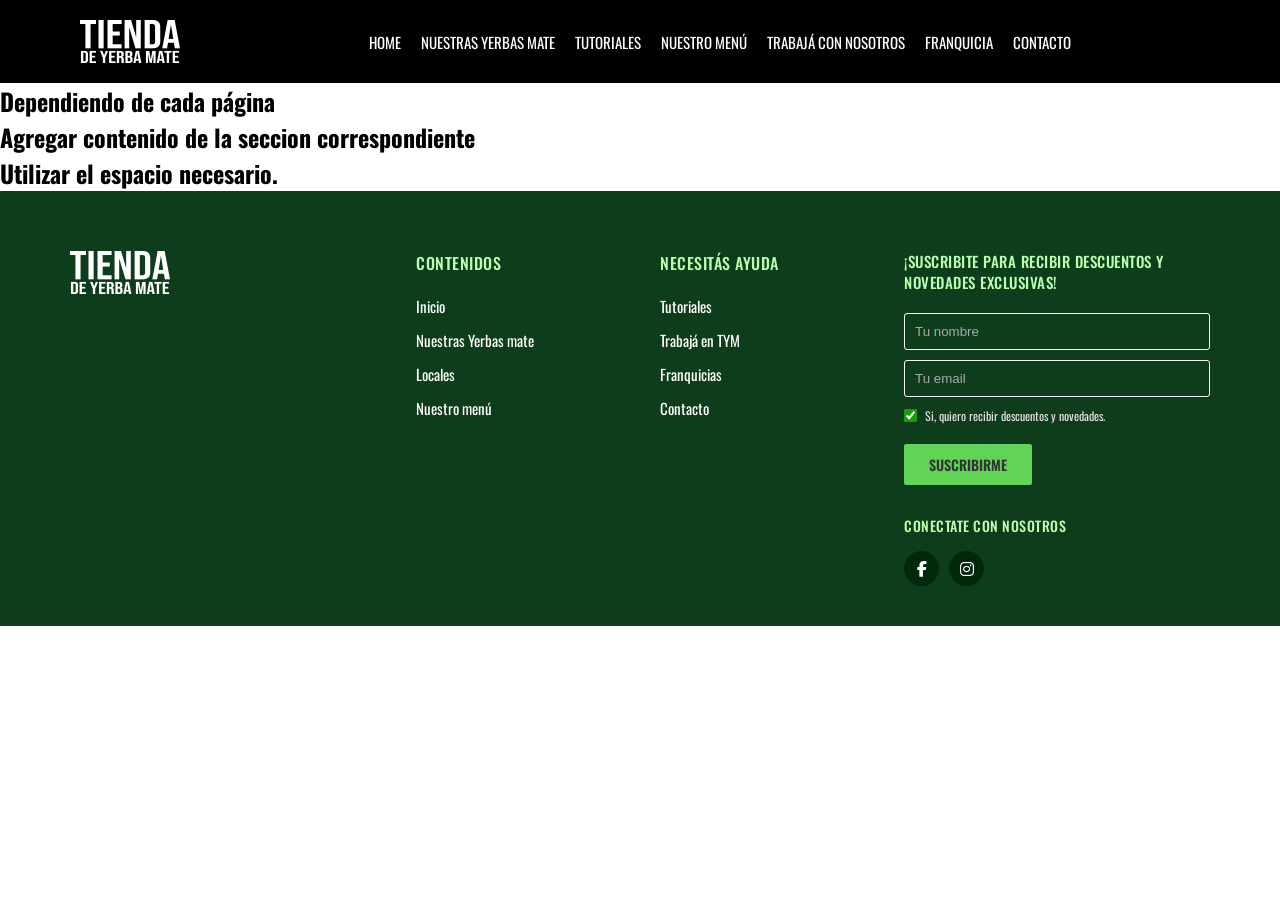
==== html/contacto.html @ ec74854f "Correccion de las rutas de las iamgenes y css en los archivos dentro de la carpeta html" ====
<!DOCTYPE html>
<html lang="en">
<head>
    <meta charset="UTF-8">
    <meta name="viewport" content="width=device-width, initial-scale=1.0">
    <link rel="stylesheet" href="../css/styles.css">
    <link rel="stylesheet" href="https://cdnjs.cloudflare.com/ajax/libs/font-awesome/6.4.2/css/all.min.css" crossorigin="anonymous" referrerpolicy="no-referrer">
    <link rel="preconnect" href="https://fonts.googleapis.com">
    <link rel="preconnect" href="https://fonts.gstatic.com" crossorigin>
    <link href="https://fonts.googleapis.com/css2?family=Oswald:wght@200..700&display=swap" rel="stylesheet">
    <title>Tienda de Yerba Mate</title>
</head>
<body>
    <header>
        <nav>
            <div class="nav-tienda">
                <img src="../img/LogoTiendaYerbaMate.png" alt="Logo Tienda Yerba Mate">
                <ul>
                    <li><a href="#index.html">HOME</a></li>
                    <li><a href="tienda.html">NUESTRAS YERBAS MATE</a></li>
                    <li><a href="tutoriales.html">TUTORIALES</a></li>
                    <li><a href="menutienda.html">NUESTRO MENÚ</a></li>
                    <li><a href="trabajatym">TRABAJÁ CON NOSOTROS</a></li>
                    <li><a href="franquicia.html">FRANQUICIA</a></li>
                    <li><a href="contacto.html">CONTACTO</a></li>
                </ul>
            </div>
        </nav>
    </header>
    <main>
        <section>
            <div>
                <h2>Dependiendo de cada página</h2>
            </div>
        </section>
        <section>
            <div>
                <h2>Agregar contenido de la seccion correspondiente</h2>
            </div>
        </section>
        <section>
            <div>
                <h2>Utilizar el espacio necesario.</h2>
            </div>
        </section>
    </main>
    <footer class="site-footer">
        <div class="footer-container">
            <!-- Columna 1: Logo -->
            <div class="footer-column logo-column">
                <img src="../img/LogoTiendaYerbaMate.png" alt="">
            </div>
            <!-- Columna 2: Contenidos -->
            <div class="footer-column">
                <h3>CONTENIDOS</h3>
                <ul>
                    <li><a href="#">Inicio</a></li>
                    <li><a href="#">Nuestras Yerbas mate</a></li>
                    <li><a href="#">Locales</a></li>
                    <li><a href="#">Nuestro menú</a></li>
                </ul>
            </div>
            <!-- Columna 3: Necesitas Ayuda -->
            <div class="footer-column">
                <h3>NECESITÁS AYUDA</h3>
                <ul>
                    <li><a href="#">Tutoriales</a></li>
                    <li><a href="#">Trabajá en TYM</a></li>
                    <li><a href="#">Franquicias</a></li>
                    <li><a href="#">Contacto</a></li>
                </ul>
            </div>
            <!-- Columna 4: Newsletter -->
            <div class="footer-column newsletter-column">
                <h3 class="newsletter-title">¡SUSCRIBITE PARA RECIBIR DESCUENTOS Y NOVEDADES EXCLUSIVAS!</h3>
                <form action="#" class="newsletter-form">
                    <input type="text" placeholder="Tu nombre" required>
                    <input type="email" placeholder="Tu email" required>
                    <label class="checkbox-container">
                        <input type="checkbox" checked>
                        <span class="checkmark"></span>
                        <span class="checkbox-text">Si, quiero recibir descuentos y novedades.</span>
                    </label>
                    <button type="submit">SUSCRIBIRME</button>
                </form>
                <div class="social-section">
                    <h3>CONECTATE CON NOSOTROS</h3>
                    <div class="social-icons">
                        <a href="#"><i class="fab fa-facebook-f"></i></a>
                        <a href="#"><i class="fab fa-instagram"></i></a>
                    </div>
                </div>
            </div>
        </div>
    </footer>
</body>
</html>
---- css/styles.css ----
:root {
  --primary: #17662e;
  --primary-dark: #0e3d1b;
  --secondary: #159e08;
  --bg: #f8fafc;
  --card: #ffffff;
  --text: #0f172a;
  --text-white: #ffffff;
  --text-green: #baffb0;
  --radius: 12px;
  --shadow: 0 2px 8px rgba(0,0,0,0.06);
  --shadow-lg: 0 8px 24px rgba(0,0,0,0.1);
  --social-icons: #00290c;
  --button: #61d356;
  --nav-color: #000000;
}


* {
    box-sizing: border-box;
    margin: 0;
    padding: 0;
}

body {
    font-family: 'Oswald', sans-serif;
    background-color: #fff; /* Fondo blanco para el body, el footer es oscuro */
}

.nav-tienda {
    display: flex;
    flex-direction: row;
    flex-wrap: wrap;
    background-color: var(--nav-color);
    justify-content: center;
    align-items: center;
    text-decoration: none;
    padding: 20px;
}

.nav-tienda img {
    width: 100px;
    margin-left: 60px;
}

.nav-tienda ul {
    display: flex;
    flex-direction: row;
    justify-content: center;
    list-style: none;
    margin: 0 auto;
}

.nav-tienda ul li {
    display: flex;
    flex-direction: row;
    padding: 10px;
    text-align: center;
    color: var(--text-white);
    font-size: 14px;
}

.nav-tienda ul li a {
    color: var(--text-white);
    text-decoration: none;
    transition: color 0.3s ease;
    font-size: 15px;
}

.nav-tienda ul li a:hover {
    color: var(--secondary);
    text-decoration: none;
}

/* --- Estilos del Footer --- */
.site-footer {
    background-color: var(--primary-dark);
    color: var(--text-white);
    padding: 60px 20px 40px;
    font-size: 14px;
    position: relative;
    overflow: hidden;
}

.footer-container {
    margin: 0 50px;
    display: flex;
    flex-wrap: wrap;
    justify-content: space-between;
    gap: 40px;
}

/* Columnas */
.footer-column {
    flex: 1;
    min-width: 200px;
}

/* Títulos (Headers) */
.footer-column h3 {
    color: var(--text-green);
    font-size: 16px;
    font-weight: 500;
    margin-bottom: 20px;
    text-transform: uppercase;
    letter-spacing: 0.5px;
}

/* Logo */
.logo-column {
    flex: 1.5; /* Toma un poco más de espacio */
}

.logo-column img {
    width: 100px;
}


/* .logo {
    font-family: 'Oswald', sans-serif;
    font-weight: 700;
    font-size: 42px;
    line-height: 0.9;
    color: #ffffff;
    letter-spacing: -1px;
}

.logo span {
    font-weight: 300;
    display: block;
    font-size: 38px;
} */

/* Listas de enlaces */
.footer-column ul {
    list-style: none;
}

.footer-column ul li {
    margin-bottom: 12px;
}

.footer-column ul li a {
    color: var(--text-white);
    text-decoration: none;
    transition: color 0.3s ease;
    font-size: 15px;
}

.footer-column ul li a:hover {
    color: var(--secondary);
    text-decoration: none;
}

/* --- Formulario Newsletter --- */
.newsletter-column {
    flex: 1.5; /* Más ancho para el formulario */
}

.newsletter-title {
    font-size: 15px !important;
    line-height: 1.4;
}

.newsletter-form input[type="text"],
.newsletter-form input[type="email"] {
    width: 100%;
    padding: 10px;
    margin-bottom: 10px;
    background-color: transparent;
    border: 1px solid #fff;
    border-radius: 3px;
    color: #fff;
    font-family: 'Roboto', sans-serif;
}

.newsletter-form input::placeholder {
    color: #aaa;
}

/* Checkbox personalizado */
.checkbox-container {
    display: flex;
    align-items: center;
    margin-bottom: 20px;
    font-size: 12px;
    color: #e0e0e0;
    cursor: pointer;
}

.checkbox-container input {
    margin-right: 8px;
    accent-color: var(--secondary);
}

/* Botón */
.newsletter-form button {
    background-color: var(--button);
    color: #333;
    border: none;
    padding: 10px 25px;
    font-family: 'Oswald', sans-serif;
    font-weight: 600;
    font-size: 14px;
    cursor: pointer;
    text-transform: uppercase;
    border-radius: 2px;
    transition: background-color 0.3s;
}

.newsletter-form button:hover {
    background-color: var(--secondary);
    color: var(--text-white);
}

/* Redes Sociales */
.social-section {
    margin-top: 30px;
}

.social-section h3 {
    font-size: 14px;
    margin-bottom: 15px;
}

.social-icons {
    display: flex;
    color: var(--text-white);
    gap: 10px;
}

.social-icons a {
    display: flex;
    justify-content: center;
    align-items: center;
    width: 35px;
    height: 35px;
    background-color: var(--social-icons);
    color: var(--text-white);
    border-radius: 50%;
    text-decoration: none;
    font-size: 16px;
    transition: background-color 0.3s;
}

.social-icons a:hover {
    background-color: var(--secondary);
}

/* --- Botón Flotante de Chat --- */
/* .chat-widget {
    position: fixed;
    bottom: 20px;
    right: 20px;
    width: 60px;
    height: 60px;
    background-color: #6c5ce7;
    border-radius: 50%;
    display: flex;
    justify-content: center;
    align-items: center;
    color: white;
    font-size: 28px;
    cursor: pointer;
    box-shadow: 0 4px 10px rgba(0,0,0,0.3);
    z-index: 1000;
}

.notification-badge {
    position: absolute;
    top: 0;
    right: 0;
    background-color: #ff4757;
    color: white;
    font-size: 12px;
    width: 18px;
    height: 18px;
    border-radius: 50%;
    display: flex;
    justify-content: center;
    align-items: center;
    font-weight: bold;
} */

/* --- Responsive Design --- */
@media (max-width: 768px) {
    .footer-container {
        flex-direction: column;
        gap: 30px;
    }
    
    .logo-column {
        margin-bottom: 20px;
    }

    .newsletter-column {
        width: 100%;
    }
}
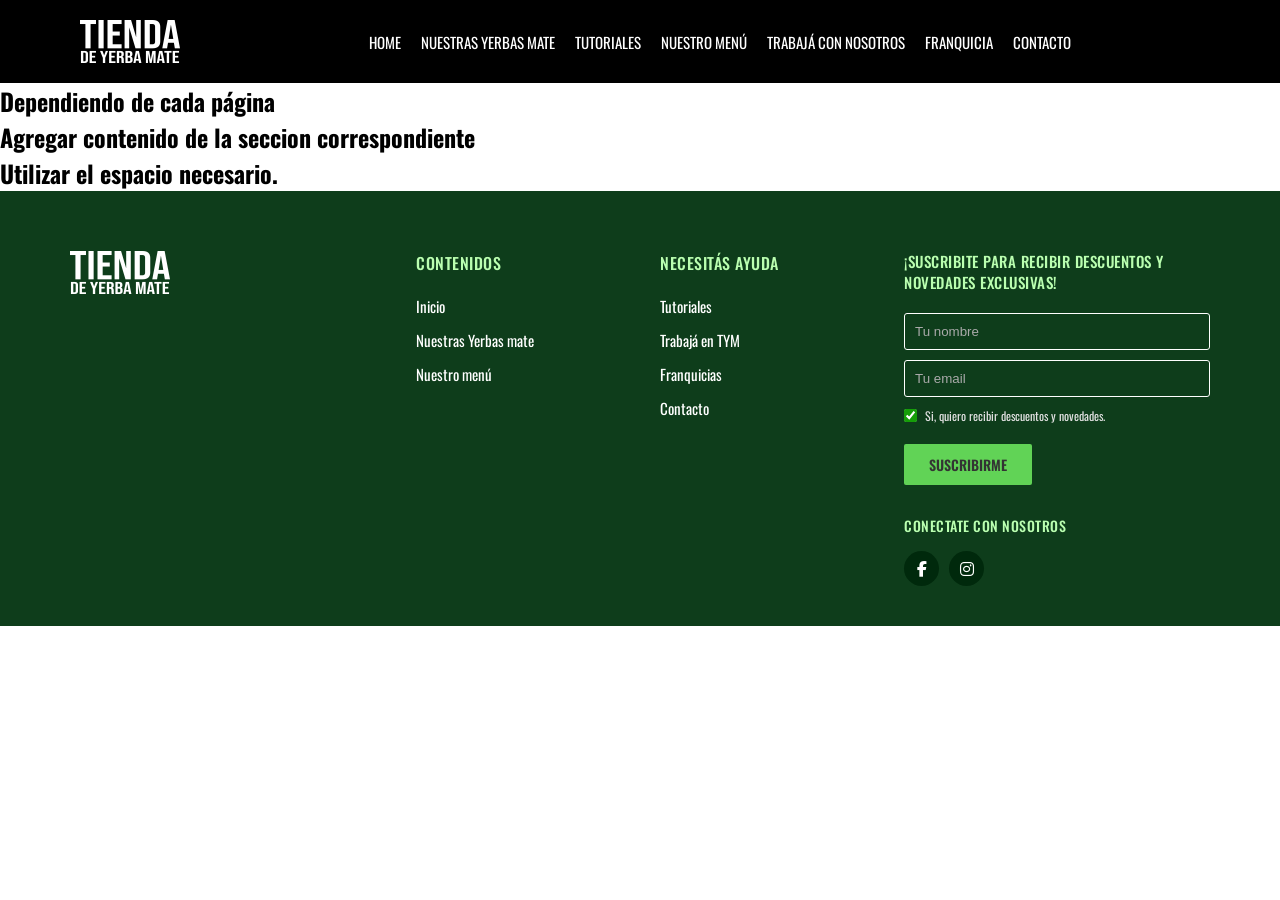
==== commit d3eac042: "Correcion de rutas a links en nav y footer" ====
--- a/html/contacto.html
+++ b/html/contacto.html
@@ -16,7 +16,7 @@
             <div class="nav-tienda">
                 <img src="../img/LogoTiendaYerbaMate.png" alt="Logo Tienda Yerba Mate">
                 <ul>
-                    <li><a href="#index.html">HOME</a></li>
+                    <li><a href="../index.html">HOME</a></li>
                     <li><a href="tienda.html">NUESTRAS YERBAS MATE</a></li>
                     <li><a href="tutoriales.html">TUTORIALES</a></li>
                     <li><a href="menutienda.html">NUESTRO MENÚ</a></li>
@@ -54,20 +54,19 @@
             <div class="footer-column">
                 <h3>CONTENIDOS</h3>
                 <ul>
-                    <li><a href="#">Inicio</a></li>
-                    <li><a href="#">Nuestras Yerbas mate</a></li>
-                    <li><a href="#">Locales</a></li>
-                    <li><a href="#">Nuestro menú</a></li>
+                    <li><a href="../index.html">Inicio</a></li>
+                    <li><a href="nuestrasYerbas.html">Nuestras Yerbas mate</a></li>
+                    <li><a href="menu.html">Nuestro menú</a></li>
                 </ul>
             </div>
             <!-- Columna 3: Necesitas Ayuda -->
             <div class="footer-column">
                 <h3>NECESITÁS AYUDA</h3>
                 <ul>
-                    <li><a href="#">Tutoriales</a></li>
-                    <li><a href="#">Trabajá en TYM</a></li>
-                    <li><a href="#">Franquicias</a></li>
-                    <li><a href="#">Contacto</a></li>
+                    <li><a href="tutoriales.html">Tutoriales</a></li>
+                    <li><a href="trabajoConNosotros.html">Trabajá en TYM</a></li>
+                    <li><a href="franquicia.html">Franquicias</a></li>
+                    <li><a href="contacto.html">Contacto</a></li>
                 </ul>
             </div>
             <!-- Columna 4: Newsletter -->
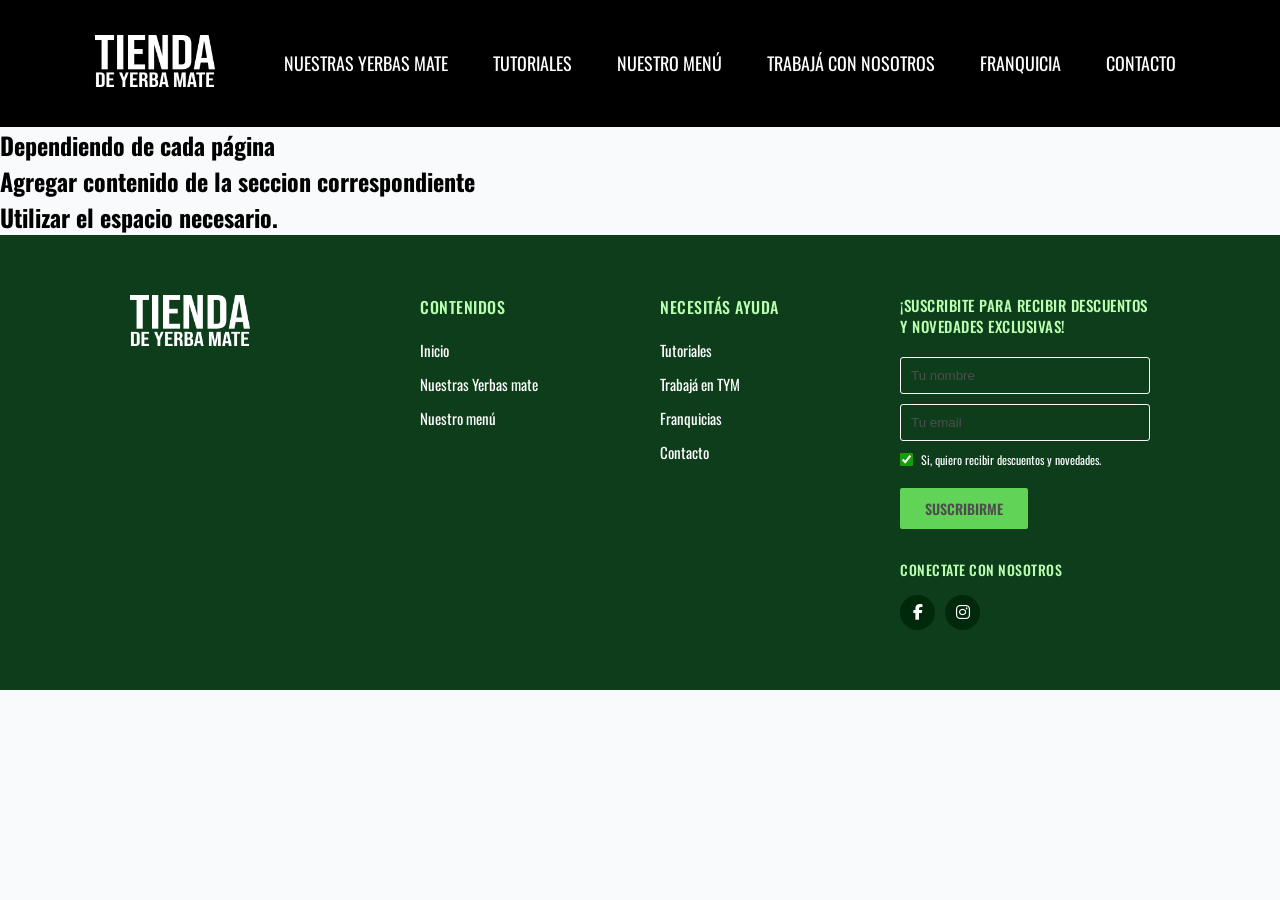
==== commit ba1a4a7b: "Correccion de rutas en el nav" ====
--- a/html/contacto.html
+++ b/html/contacto.html
@@ -14,13 +14,12 @@
     <header>
         <nav>
             <div class="nav-tienda">
-                <img src="../img/LogoTiendaYerbaMate.png" alt="Logo Tienda Yerba Mate">
+                <a href="../index.html"><img src="../img/LogoTiendaYerbaMate.png" alt="Logo Tienda Yerba Mate"></a>
                 <ul>
-                    <li><a href="../index.html">HOME</a></li>
-                    <li><a href="tienda.html">NUESTRAS YERBAS MATE</a></li>
+                    <li><a href="nuestrasYerbas.html">NUESTRAS YERBAS MATE</a></li>
                     <li><a href="tutoriales.html">TUTORIALES</a></li>
-                    <li><a href="menutienda.html">NUESTRO MENÚ</a></li>
-                    <li><a href="trabajatym">TRABAJÁ CON NOSOTROS</a></li>
+                    <li><a href="menu.html">NUESTRO MENÚ</a></li>
+                    <li><a href="trabajaConNosotros">TRABAJÁ CON NOSOTROS</a></li>
                     <li><a href="franquicia.html">FRANQUICIA</a></li>
                     <li><a href="contacto.html">CONTACTO</a></li>
                 </ul>
--- a/css/styles.css
+++ b/css/styles.css
@@ -7,293 +7,626 @@
   --text: #0f172a;
   --text-white: #ffffff;
   --text-green: #baffb0;
+  --text-gray: #4e4e4e;
+  --text-black: #000000;
   --radius: 12px;
-  --shadow: 0 2px 8px rgba(0,0,0,0.06);
-  --shadow-lg: 0 8px 24px rgba(0,0,0,0.1);
+  --shadow: 0 2px 8px rgba(0, 0, 0, 0.06);
+  --shadow-lg: 0 8px 24px rgba(0, 0, 0, 0.1);
   --social-icons: #00290c;
   --button: #61d356;
   --nav-color: #000000;
-}
-
+  --shadow: 0 2px 8px rgba(0, 0, 0, 0.06);
+  --shadow-lg: 0 8px 24px rgba(0, 0, 0, 0.3);
+  --background-color: #e9e9e9;
+  --box-shadow: rgba(0, 0, 0, 0.4);
+  --border-white: #ffffff;
+}
 
 * {
-    box-sizing: border-box;
-    margin: 0;
-    padding: 0;
+  box-sizing: border-box;
+  margin: 0;
+  padding: 0;
 }
 
 body {
-    font-family: 'Oswald', sans-serif;
-    background-color: #fff; /* Fondo blanco para el body, el footer es oscuro */
+  font-family: 'Oswald', sans-serif;
+  background-color: var(--bg);
 }
 
 .nav-tienda {
-    display: flex;
-    flex-direction: row;
-    flex-wrap: wrap;
-    background-color: var(--nav-color);
-    justify-content: center;
-    align-items: center;
-    text-decoration: none;
-    padding: 20px;
+  display: flex;
+  flex-direction: row;
+  flex-wrap: wrap;
+  background-color: var(--nav-color);
+  justify-content: center;
+  align-items: center;
+  text-decoration: none;
+  padding: 35px;
 }
 
 .nav-tienda img {
-    width: 100px;
-    margin-left: 60px;
+  width: 120px;
+  margin-left: 60px;
 }
 
 .nav-tienda ul {
-    display: flex;
-    flex-direction: row;
-    justify-content: center;
-    list-style: none;
-    margin: 0 auto;
+  display: flex;
+  flex-direction: row;
+  justify-content: center;
+  list-style: none;
+  margin: 0 auto;
+  gap: 25px;
 }
 
 .nav-tienda ul li {
-    display: flex;
-    flex-direction: row;
-    padding: 10px;
-    text-align: center;
-    color: var(--text-white);
-    font-size: 14px;
+  padding: 10px;
+  text-align: center;
+  color: var(--text-white);
 }
 
 .nav-tienda ul li a {
-    color: var(--text-white);
-    text-decoration: none;
-    transition: color 0.3s ease;
-    font-size: 15px;
+  color: var(--text-white);
+  text-decoration: none;
+  transition: color 0.3s ease;
+  font-size: 18px;
 }
 
 .nav-tienda ul li a:hover {
-    color: var(--secondary);
-    text-decoration: none;
+  color: var(--secondary);
+  text-decoration: none;
+}
+
+.slider-contenedor {
+  display: flex;
+  background-image: url(../img/Fondo-6.png);
+  background-size: cover;
+  background-repeat: no-repeat;
+  align-items: center;
+  min-height: 500px;
+}
+
+.slider-text {
+  color: var(--text-white);
+  padding: 20px;
+  margin-left: 70px;
+}
+
+.slider-text h2 {
+  font-size: 70px;
+}
+
+.slider-text p {
+  font-weight: 100;
+  font-size: 25px;
+}
+
+.productos {
+  display: flex;
+  flex-direction: column;
+  max-width: 1500px;
+  padding: 20px;
+  margin: 0 auto;
+}
+
+.productos h2 {
+  font-size: 40px;
+  text-align: center;
+  margin: 20px 0 20px;
+}
+
+.yerbas {
+  display: flex;
+  flex-direction: row;
+  flex-wrap: wrap;
+}
+
+.yerbas img {
+  width: 250px;
+  height: auto;
+}
+
+.card-yerbas {
+  display: flex;
+  flex-direction: column;
+  max-width: 300px;
+  justify-content: center;
+  padding: 15px;
+  align-items: center;
+  border-radius: 15px;
+}
+
+.card-yerbas:hover {
+  box-shadow: var(--shadow-lg);
+}
+
+.info-section {
+  display: grid;
+  grid-template-columns: repeat(auto-fit, minmax(300px, 1fr));
+  gap: 50px;
+  width: 100%;
+  max-width: 1400px;
+  margin: 0 auto;
+  padding: 20px;
+}
+
+.secretos,
+.menues {
+  position: relative;
+  height: 350px;
+  display: flex;
+  flex-direction: column;
+  justify-content: center;
+  overflow: hidden;
+  box-shadow: 0 4px 15px var(--box-shadow);
+}
+
+.secretos::before,
+.menues::before {
+  content: '';
+  position: absolute;
+  top: 0;
+  left: 0;
+  width: 100%;
+  height: 100%;
+  background-size: cover;
+  background-position: center;
+  transition: transform 0.6s ease-in-out;
+  z-index: 1;
+}
+
+.secretos::after,
+.menues::after {
+  content: '';
+  position: absolute;
+  top: 0;
+  left: 0;
+  width: 100%;
+  height: 100%;
+  background: var(--box-shadow);
+  transition: background 0.3s ease;
+  z-index: 2;
+}
+
+.secretos::before {
+  background-image: url('../img/secreto-mate.png');
+}
+
+.menues::before {
+  background-image: url('../img/merienda-mate-1.png');
+}
+
+.secretos h2,
+.menues h2,
+.secretos p,
+.menues p,
+.secretos .btn-ver,
+.menues .btn-ver {
+  z-index: 3;
+  color: var(--text-white);
+  margin-left: 40px;
+}
+
+.secretos h2,
+.menues h2 {
+  font-size: 2rem;
+  font-weight: 400;
+  margin-bottom: 15px;
+  text-shadow: 0 2px 4px var(--box-shadow);
+}
+
+.btn-ver {
+  display: inline-block;
+  width: 80px;
+  padding: 10px 25px;
+  border: 2px solid var(--bg);
+  color: var(--bg);
+  text-decoration: none;
+  font-weight: bold;
+  transition: all 0.3s ease;
+  margin-left: 40px;
+}
+
+.btn-ver:hover {
+  background-color: var(--bg);
+  color: var(--text-black);
+  transform: translateY(-2px);
+}
+
+.secretos:hover::before,
+.menues:hover::before {
+  transform: scale(1.1);
+}
+
+.secretos:hover::after,
+.menues:hover::after {
+  background: var(--box-shadow);
+}
+
+.seccion-yerbas {
+  display: flex;
+  flex-direction: column;
+  justify-content: center;
+  width: 100%;
+  background-color: var(--background-color);
+  margin-top: 40px;
+}
+
+.titulo-yerbas {
+  display: flex;
+  flex-direction: column;
+  align-items: center;
+}
+
+.titulo-yerbas h3 {
+  font-size: 30px;
+  margin-top: 40px;
+  color: var(--text-gray);
+}
+
+.titulo-yerbas h2 {
+  font-size: 45px;
+  color: var(--text-gray);
+}
+
+.yerba-tipos {
+  display: flex;
+  flex-direction: row;
+  justify-content: space-evenly;
+  margin-top: 70px;
+}
+
+.yerba-tipos h3 {
+  font-size: 20px;
+  color: var(--primary);
+  margin-top: 20px;
+}
+
+.yerba-tipos p {
+  width: 350px;
+  font-size: 15px;
+  color: var(--text-gray);
+  text-align: justify;
+}
+
+.yerba-tipos img {
+  width: 650px;
+  margin-bottom: 40px;
 }
 
 /* --- Estilos del Footer --- */
 .site-footer {
-    background-color: var(--primary-dark);
-    color: var(--text-white);
-    padding: 60px 20px 40px;
-    font-size: 14px;
-    position: relative;
-    overflow: hidden;
+  background-color: var(--primary-dark);
+  color: var(--text-white);
+  padding: 60px 80px;
+  font-size: 14px;
+  position: relative;
+  overflow: hidden;
 }
 
 .footer-container {
-    margin: 0 50px;
-    display: flex;
-    flex-wrap: wrap;
-    justify-content: space-between;
-    gap: 40px;
+  margin: 0 50px;
+  display: flex;
+  flex-wrap: wrap;
+  justify-content: space-between;
+  gap: 40px;
 }
 
 /* Columnas */
 .footer-column {
-    flex: 1;
-    min-width: 200px;
+  flex: 1;
+  min-width: 200px;
 }
 
 /* Títulos (Headers) */
 .footer-column h3 {
-    color: var(--text-green);
-    font-size: 16px;
-    font-weight: 500;
-    margin-bottom: 20px;
-    text-transform: uppercase;
-    letter-spacing: 0.5px;
+  color: var(--text-green);
+  font-size: 16px;
+  font-weight: 500;
+  margin-bottom: 20px;
+  text-transform: uppercase;
+  letter-spacing: 0.5px;
 }
 
 /* Logo */
 .logo-column {
-    flex: 1.5; /* Toma un poco más de espacio */
+  flex: 1.5;
 }
 
 .logo-column img {
-    width: 100px;
-}
-
-
-/* .logo {
-    font-family: 'Oswald', sans-serif;
-    font-weight: 700;
-    font-size: 42px;
-    line-height: 0.9;
-    color: #ffffff;
-    letter-spacing: -1px;
-}
-
-.logo span {
-    font-weight: 300;
-    display: block;
-    font-size: 38px;
-} */
+  width: 120px;
+}
 
 /* Listas de enlaces */
 .footer-column ul {
-    list-style: none;
+  list-style: none;
 }
 
 .footer-column ul li {
-    margin-bottom: 12px;
+  margin-bottom: 12px;
 }
 
 .footer-column ul li a {
-    color: var(--text-white);
-    text-decoration: none;
-    transition: color 0.3s ease;
-    font-size: 15px;
+  color: var(--text-white);
+  text-decoration: none;
+  transition: color 0.3s ease;
+  font-size: 15px;
 }
 
 .footer-column ul li a:hover {
-    color: var(--secondary);
-    text-decoration: none;
+  color: var(--secondary);
+  text-decoration: none;
 }
 
 /* --- Formulario Newsletter --- */
 .newsletter-column {
-    flex: 1.5; /* Más ancho para el formulario */
+  flex: 1.5;
 }
 
 .newsletter-title {
-    font-size: 15px !important;
-    line-height: 1.4;
-}
-
-.newsletter-form input[type="text"],
-.newsletter-form input[type="email"] {
-    width: 100%;
-    padding: 10px;
-    margin-bottom: 10px;
-    background-color: transparent;
-    border: 1px solid #fff;
-    border-radius: 3px;
-    color: #fff;
-    font-family: 'Roboto', sans-serif;
+  font-size: 15px !important;
+  line-height: 1.4;
+}
+
+.newsletter-form input[type='text'],
+.newsletter-form input[type='email'] {
+  width: 100%;
+  padding: 10px;
+  margin-bottom: 10px;
+  background-color: transparent;
+  border: 1px solid var(--border-white);
+  border-radius: 3px;
+  color: var(--text-white);
+  font-family: 'Roboto', sans-serif;
 }
 
 .newsletter-form input::placeholder {
-    color: #aaa;
+  color: var(--text-gray);
 }
 
 /* Checkbox personalizado */
 .checkbox-container {
-    display: flex;
-    align-items: center;
-    margin-bottom: 20px;
-    font-size: 12px;
-    color: #e0e0e0;
-    cursor: pointer;
+  display: flex;
+  align-items: center;
+  margin-bottom: 20px;
+  font-size: 12px;
+  color: var(--bg);
+  cursor: pointer;
 }
 
 .checkbox-container input {
-    margin-right: 8px;
-    accent-color: var(--secondary);
+  margin-right: 8px;
+  accent-color: var(--secondary);
 }
 
 /* Botón */
 .newsletter-form button {
-    background-color: var(--button);
-    color: #333;
-    border: none;
-    padding: 10px 25px;
-    font-family: 'Oswald', sans-serif;
-    font-weight: 600;
-    font-size: 14px;
-    cursor: pointer;
-    text-transform: uppercase;
-    border-radius: 2px;
-    transition: background-color 0.3s;
+  background-color: var(--button);
+  color: var(--text-gray);
+  border: none;
+  padding: 10px 25px;
+  font-family: 'Oswald', sans-serif;
+  font-weight: 600;
+  font-size: 14px;
+  cursor: pointer;
+  text-transform: uppercase;
+  border-radius: 2px;
+  transition: background-color 0.3s;
 }
 
 .newsletter-form button:hover {
-    background-color: var(--secondary);
-    color: var(--text-white);
+  background-color: var(--secondary);
+  color: var(--text-white);
 }
 
 /* Redes Sociales */
 .social-section {
-    margin-top: 30px;
+  margin-top: 30px;
 }
 
 .social-section h3 {
-    font-size: 14px;
-    margin-bottom: 15px;
+  font-size: 14px;
+  margin-bottom: 15px;
 }
 
 .social-icons {
-    display: flex;
-    color: var(--text-white);
-    gap: 10px;
+  display: flex;
+  color: var(--text-white);
+  gap: 10px;
 }
 
 .social-icons a {
-    display: flex;
-    justify-content: center;
-    align-items: center;
-    width: 35px;
-    height: 35px;
-    background-color: var(--social-icons);
-    color: var(--text-white);
-    border-radius: 50%;
-    text-decoration: none;
-    font-size: 16px;
-    transition: background-color 0.3s;
+  display: flex;
+  justify-content: center;
+  align-items: center;
+  width: 35px;
+  height: 35px;
+  background-color: var(--social-icons);
+  color: var(--text-white);
+  border-radius: 50%;
+  text-decoration: none;
+  font-size: 16px;
+  transition: background-color 0.3s;
 }
 
 .social-icons a:hover {
-    background-color: var(--secondary);
-}
-
-/* --- Botón Flotante de Chat --- */
-/* .chat-widget {
-    position: fixed;
-    bottom: 20px;
-    right: 20px;
-    width: 60px;
-    height: 60px;
-    background-color: #6c5ce7;
-    border-radius: 50%;
-    display: flex;
-    justify-content: center;
-    align-items: center;
-    color: white;
-    font-size: 28px;
-    cursor: pointer;
-    box-shadow: 0 4px 10px rgba(0,0,0,0.3);
-    z-index: 1000;
-}
-
-.notification-badge {
-    position: absolute;
-    top: 0;
-    right: 0;
-    background-color: #ff4757;
-    color: white;
-    font-size: 12px;
-    width: 18px;
-    height: 18px;
-    border-radius: 50%;
-    display: flex;
-    justify-content: center;
-    align-items: center;
-    font-weight: bold;
-} */
+  background-color: var(--secondary);
+}
+
+/* --- TUTORIALES --- */
+
+/* ========== TUTORIALES ========== */
+
+.tutoriales-intro {
+  max-width: 1000px;
+  margin: 0 auto;
+  padding: 70px 25px;
+  text-align: center;
+}
+
+.tutoriales-intro h1 {
+  font-size: 3rem;
+  color: var(--primary-dark);
+  margin-bottom: 30px;
+}
+
+.tutoriales-intro h2 {
+  margin: 25px 0 10px;
+  color: var(--primary);
+}
+
+.tutoriales-intro p {
+  font-size: 1.2rem;
+  line-height: 1.8;
+  color: var(--text-gray);
+  margin-bottom: 15px;
+}
+
+/* Galería de seis tarjetas */
+
+.tutoriales-galeria {
+  display: grid;
+  grid-template-columns: repeat(3, 1fr);
+  gap: 20px;
+  max-width: 1200px;
+  margin: 0 auto;
+  padding: 20px 25px 80px;
+}
+
+.tutorial-card {
+  position: relative;
+  overflow: hidden;
+  aspect-ratio: 1 / 1;
+  background: var(--primary-dark);
+}
+
+.tutorial-card img {
+  width: 100%;
+  height: 100%;
+  object-fit: cover;
+  transition: transform 0.5s ease;
+}
+
+.tutorial-card::after {
+  content: '';
+  position: absolute;
+  inset: 0;
+  background: rgba(0, 0, 0, 0.35);
+  transition: background 0.3s ease;
+}
+
+.tutorial-card h2 {
+  position: absolute;
+  bottom: 25px;
+  left: 20px;
+  right: 20px;
+  z-index: 1;
+  color: white;
+  font-size: 1.6rem;
+  text-align: center;
+}
+
+/* Efecto Hover */
+
+.tutorial-card:hover img {
+  transform: scale(1.08);
+}
+
+.tutorial-card:hover::after {
+  background: rgba(0, 0, 0, 0.55);
+}
+/* Tarjetas interactivas sin JavaScript */
+
+.tutorial-card summary {
+  list-style: none;
+  cursor: pointer;
+  height: 100%;
+}
+
+.tutorial-card summary::-webkit-details-marker {
+  display: none;
+}
+
+.tutorial-card[open] .tutorial-info {
+  position: absolute;
+  inset: 0;
+  z-index: 2;
+
+  background: var(--primary-dark);
+  color: white;
+
+  display: flex;
+  flex-direction: column;
+  justify-content: center;
+  align-items: center;
+
+  padding: 25px;
+  text-align: center;
+}
+
+.tutorial-info h3 {
+  font-size: 1.6rem;
+  margin-bottom: 15px;
+}
+
+.tutorial-info p {
+  font-size: 1rem;
+  line-height: 1.5;
+}
+
+/* Responsive */
+
+@media (max-width: 768px) {
+  .tutoriales-galeria {
+    grid-template-columns: repeat(2, 1fr);
+  }
+}
+
+@media (max-width: 480px) {
+  .tutoriales-galeria {
+    grid-template-columns: 1fr;
+  }
+
+  .tutoriales-intro h1 {
+    font-size: 2rem;
+  }
+}
+
+/* Mantener el summary por encima del contenido */
+.tutorial-card[open] summary {
+  position: absolute;
+  inset: 0;
+  z-index: 5;
+  cursor: pointer;
+}
+
+/* Ocultar imagen y título cuando está abierto */
+.tutorial-card[open] summary img,
+.tutorial-card[open] summary h2 {
+  display: none;
+}
+
+/* Indicador visual para cerrar */
+.tutorial-card[open] summary::after {
+  position: absolute;
+  top: 8px;
+  right: 15px;
+  color: white;
+  font-size: 28px;
+  line-height: 1;
+}
 
 /* --- Responsive Design --- */
 @media (max-width: 768px) {
-    .footer-container {
-        flex-direction: column;
-        gap: 30px;
-    }
-    
-    .logo-column {
-        margin-bottom: 20px;
-    }
-
-    .newsletter-column {
-        width: 100%;
-    }
-}+  .footer-container {
+    flex-direction: column;
+    gap: 30px;
+  }
+
+  .logo-column {
+    margin-bottom: 20px;
+  }
+
+  .newsletter-column {
+    width: 100%;
+  }
+}
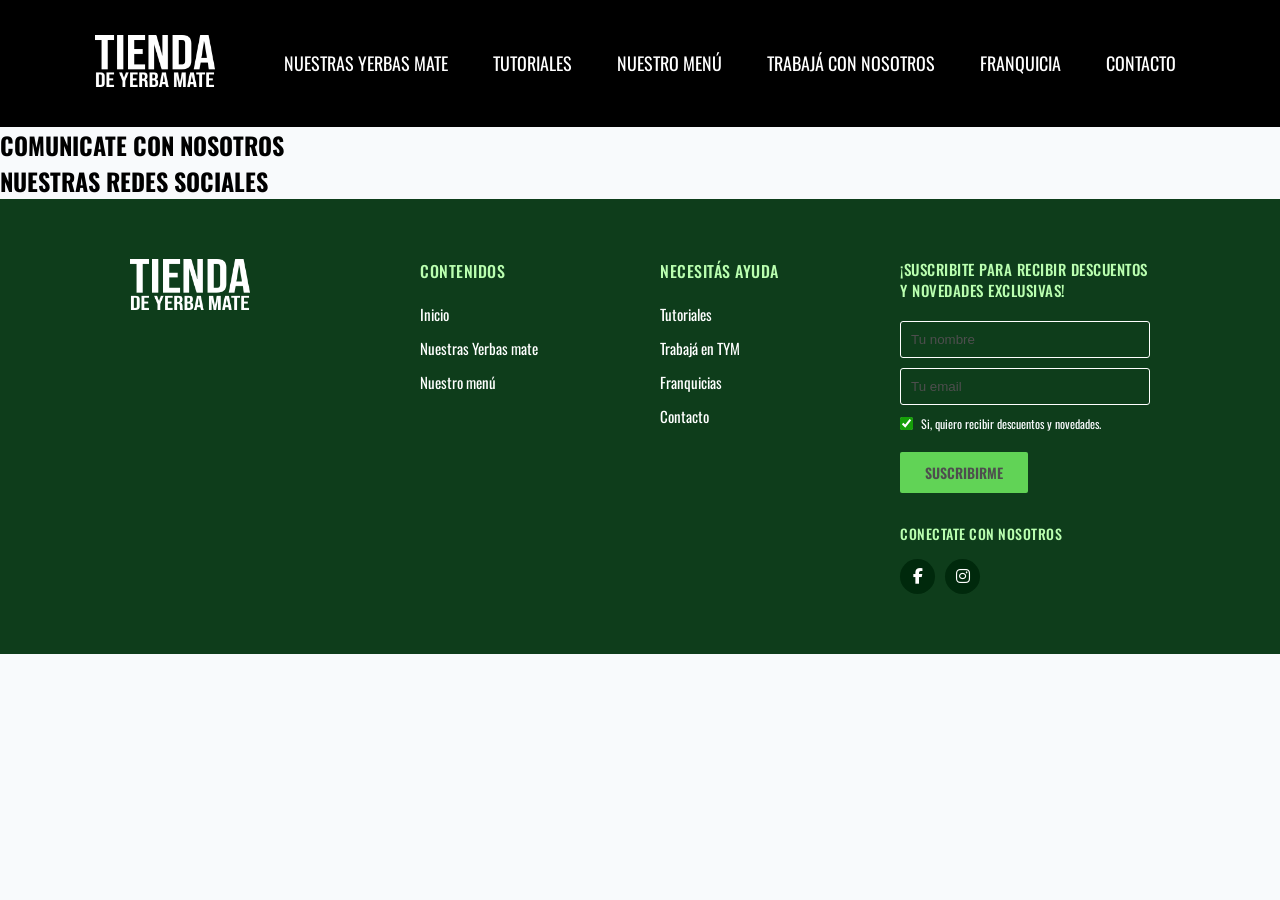
==== commit 194a8e22: "Cambios en las paginas contacto, menu, franquicia, nuestrar yerbas, trabaja con nosotros y contacto " ====
--- a/html/contacto.html
+++ b/html/contacto.html
@@ -19,7 +19,7 @@
                     <li><a href="nuestrasYerbas.html">NUESTRAS YERBAS MATE</a></li>
                     <li><a href="tutoriales.html">TUTORIALES</a></li>
                     <li><a href="menu.html">NUESTRO MENÚ</a></li>
-                    <li><a href="trabajaConNosotros">TRABAJÁ CON NOSOTROS</a></li>
+                    <li><a href="trabajaConNosotros.html">TRABAJÁ CON NOSOTROS</a></li>
                     <li><a href="franquicia.html">FRANQUICIA</a></li>
                     <li><a href="contacto.html">CONTACTO</a></li>
                 </ul>
@@ -27,19 +27,14 @@
         </nav>
     </header>
     <main>
-        <section>
+        <section class="form-contacto">
             <div>
-                <h2>Dependiendo de cada página</h2>
+                <h2>COMUNICATE CON NOSOTROS</h2>
             </div>
         </section>
         <section>
             <div>
-                <h2>Agregar contenido de la seccion correspondiente</h2>
-            </div>
-        </section>
-        <section>
-            <div>
-                <h2>Utilizar el espacio necesario.</h2>
+                <h2>NUESTRAS REDES SOCIALES</h2>
             </div>
         </section>
     </main>
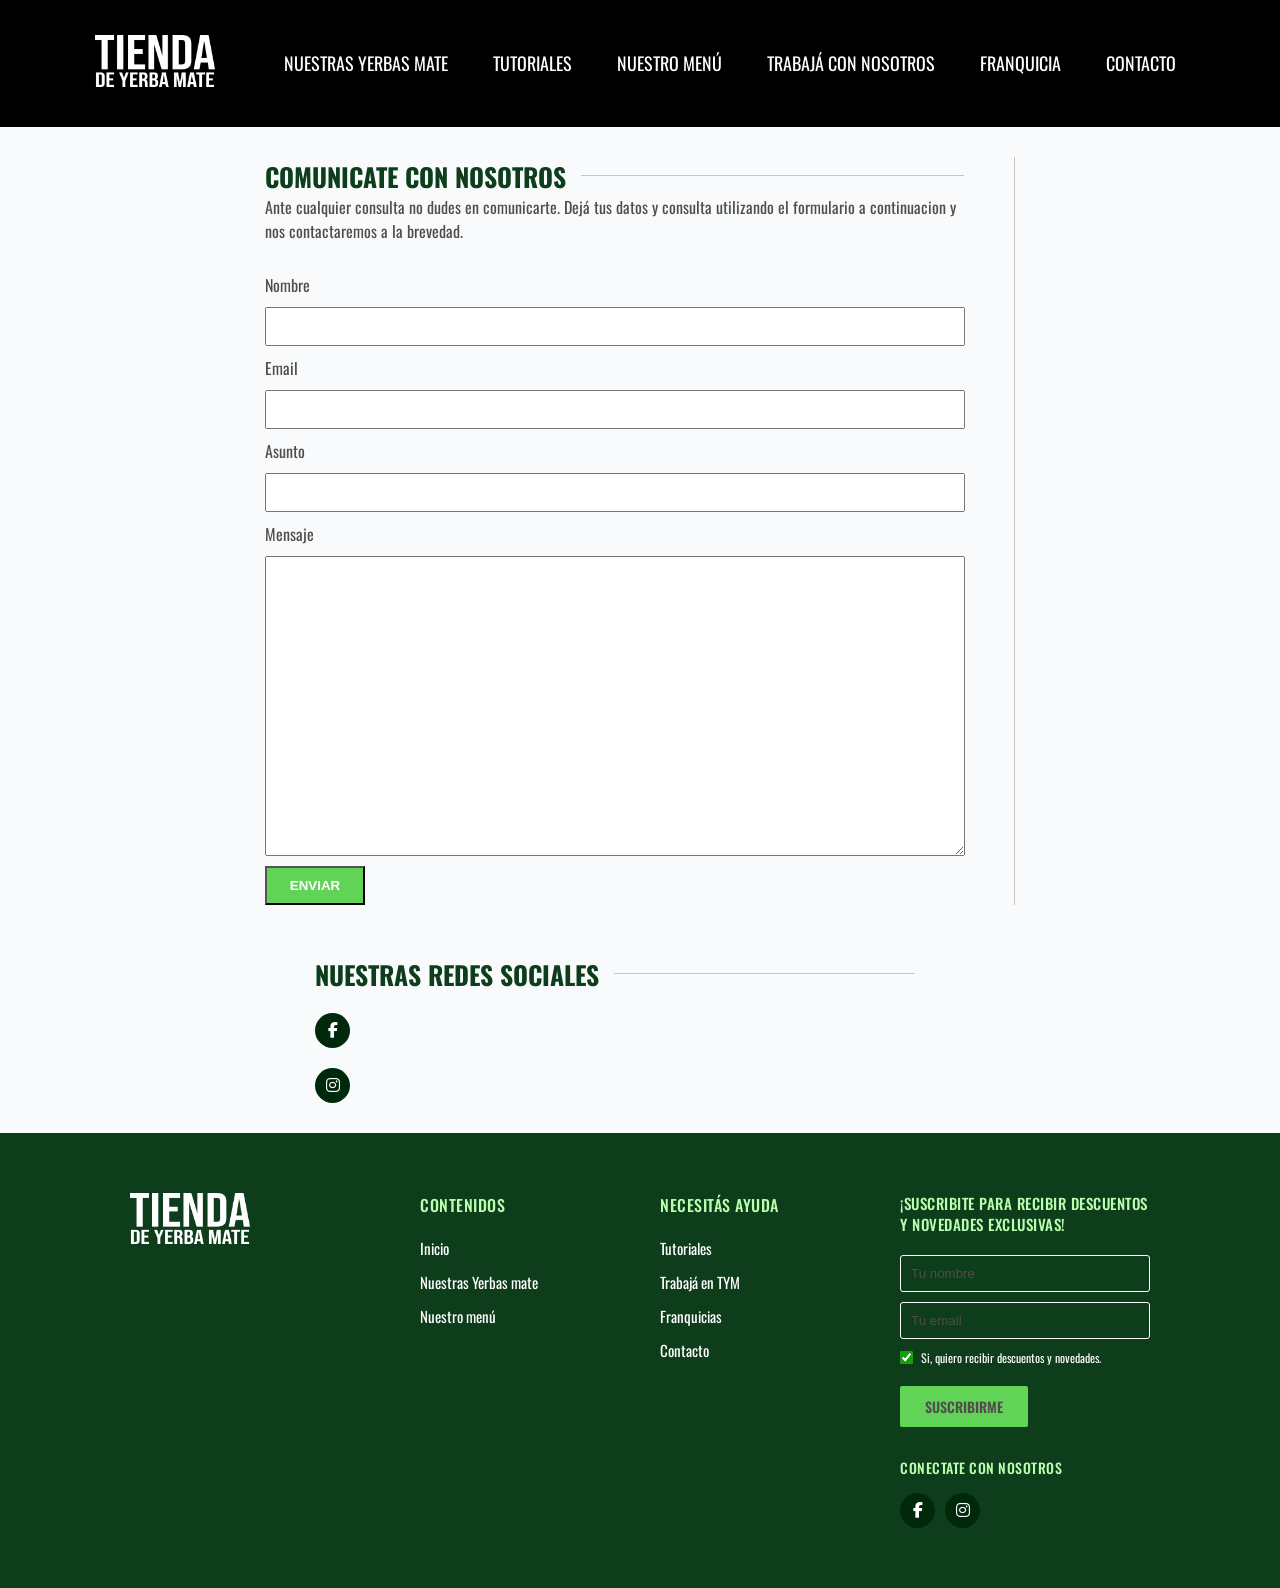
==== commit 53b50f83: "Creacion de la pagina contacto" ====
--- a/html/contacto.html
+++ b/html/contacto.html
@@ -1,15 +1,18 @@
 <!DOCTYPE html>
 <html lang="en">
+
 <head>
     <meta charset="UTF-8">
     <meta name="viewport" content="width=device-width, initial-scale=1.0">
     <link rel="stylesheet" href="../css/styles.css">
-    <link rel="stylesheet" href="https://cdnjs.cloudflare.com/ajax/libs/font-awesome/6.4.2/css/all.min.css" crossorigin="anonymous" referrerpolicy="no-referrer">
+    <link rel="stylesheet" href="https://cdnjs.cloudflare.com/ajax/libs/font-awesome/6.4.2/css/all.min.css"
+        crossorigin="anonymous" referrerpolicy="no-referrer">
     <link rel="preconnect" href="https://fonts.googleapis.com">
     <link rel="preconnect" href="https://fonts.gstatic.com" crossorigin>
     <link href="https://fonts.googleapis.com/css2?family=Oswald:wght@200..700&display=swap" rel="stylesheet">
     <title>Tienda de Yerba Mate</title>
 </head>
+
 <body>
     <header>
         <nav>
@@ -27,14 +30,31 @@
         </nav>
     </header>
     <main>
-        <section class="form-contacto">
-            <div>
-                <h2>COMUNICATE CON NOSOTROS</h2>
-            </div>
-        </section>
         <section>
-            <div>
-                <h2>NUESTRAS REDES SOCIALES</h2>
+            <div class="contacto">
+                <div  class="contact-form">
+                    <h2>COMUNICATE CON NOSOTROS</h2>
+                    <p>Ante cualquier consulta no dudes en comunicarte. Dejá tus datos y consulta utilizando el formulario a
+                        continuacion y nos contactaremos a la brevedad.</p>
+                    <form action="Form" method="POST" class="formulario">
+                        <label for="Nombre">Nombre</label>
+                        <input type="text">
+                        <label for="Nombre">Email</label>
+                        <input type="text">
+                        <label for="Nombre">Asunto</label>
+                        <input type="text">
+                        <label for="Nombre">Mensaje</label>
+                        <textarea type="text" maxlength="600"></textarea>
+                        <button class="btn-enviar" type="button">ENVIAR</button>
+                    </form>
+                </div>
+                <div class="contact-redes">
+                    <h2>NUESTRAS REDES SOCIALES</h2>
+                    <div class="form-social-icons">
+                        <a href="#"><i class="fab fa-facebook-f"></i></a>
+                        <a href="#"><i class="fab fa-instagram"></i></a>
+                    </div>
+                </div>
             </div>
         </section>
     </main>
@@ -87,4 +107,5 @@
         </div>
     </footer>
 </body>
+
 </html>
--- a/css/styles.css
+++ b/css/styles.css
@@ -20,6 +20,7 @@
   --background-color: #e9e9e9;
   --box-shadow: rgba(0, 0, 0, 0.4);
   --border-white: #ffffff;
+  --border-light-gray: #c5c5c5;
 }
 
 * {
@@ -112,6 +113,7 @@
   font-size: 40px;
   text-align: center;
   margin: 20px 0 20px;
+  color:var(--primary-dark);
 }
 
 .yerbas {
@@ -452,8 +454,6 @@
   background-color: var(--secondary);
 }
 
-/* --- TUTORIALES --- */
-
 /* ========== TUTORIALES ========== */
 
 .tutoriales-intro {
@@ -520,7 +520,7 @@
   left: 20px;
   right: 20px;
   z-index: 1;
-  color: white;
+  color: var(--text-white);
   font-size: 1.6rem;
   text-align: center;
 }
@@ -572,6 +572,111 @@
   font-size: 1rem;
   line-height: 1.5;
 }
+
+/* Formulario de contacto */
+
+.contacto {
+  display: flex;
+  flex-direction: row;
+  justify-content: center;
+  flex-wrap: wrap;
+  padding: 30px;
+  gap: 50px;
+}
+
+.contacto h2 {
+  color: var(--primary-dark);
+  display: flex;
+  align-items: center;
+  gap: 15px;
+  font-size: 1.6rem; 
+}
+
+.contacto h2::after {
+  content: "";
+  flex-grow: 1;
+  height: 1px;
+  background-color: var(--border-light-gray);
+  margin-right: 50px;
+}
+
+.contact-form {
+  display: flex;
+  flex-direction: column;
+  justify-content: center;
+  width: 750px;
+  border-right: 0.5px solid var(--border-light-gray);
+}
+
+.contact-form p {
+  margin-bottom: 20px;
+  color: var(--text-gray);
+  width: 700px;
+}
+
+.formulario {
+  display: flex;
+  flex-direction: column;
+  width: 700px;
+  color: var(--text-gray)
+}
+
+.formulario label {
+  padding: 10px 0;
+}
+
+.formulario input {
+  padding: 10px;
+}
+
+.formulario textarea {
+  padding: 10px;
+  height: 300px;
+}
+
+.btn-enviar {
+  padding: 10px;
+  width: 100px;
+  margin-top: 10px;
+  background-color: var(--button);
+  color: var(--text-white);
+  font-weight: 800;
+  cursor: pointer;
+
+}
+
+.contact-redes {
+  display: flex;
+  flex-direction: column;
+  width: 650px;
+}
+
+.form-social-icons {
+  display: flex;
+  flex-direction: column;
+  color: var(--text-white);
+  gap: 20px;
+  margin-top: 20px;
+}
+
+.form-social-icons a {
+  display: flex;
+  justify-content: center;
+  align-items: center;
+  width: 35px;
+  height: 35px;
+  background-color: var(--social-icons);
+  color: var(--text-white);
+  border-radius: 50%;
+  text-decoration: none;
+  font-size: 16px;
+  transition: background-color 0.3s;
+}
+
+.form-social-icons a:hover {
+  background-color: var(--secondary);
+}
+
 
 /* Responsive */
 
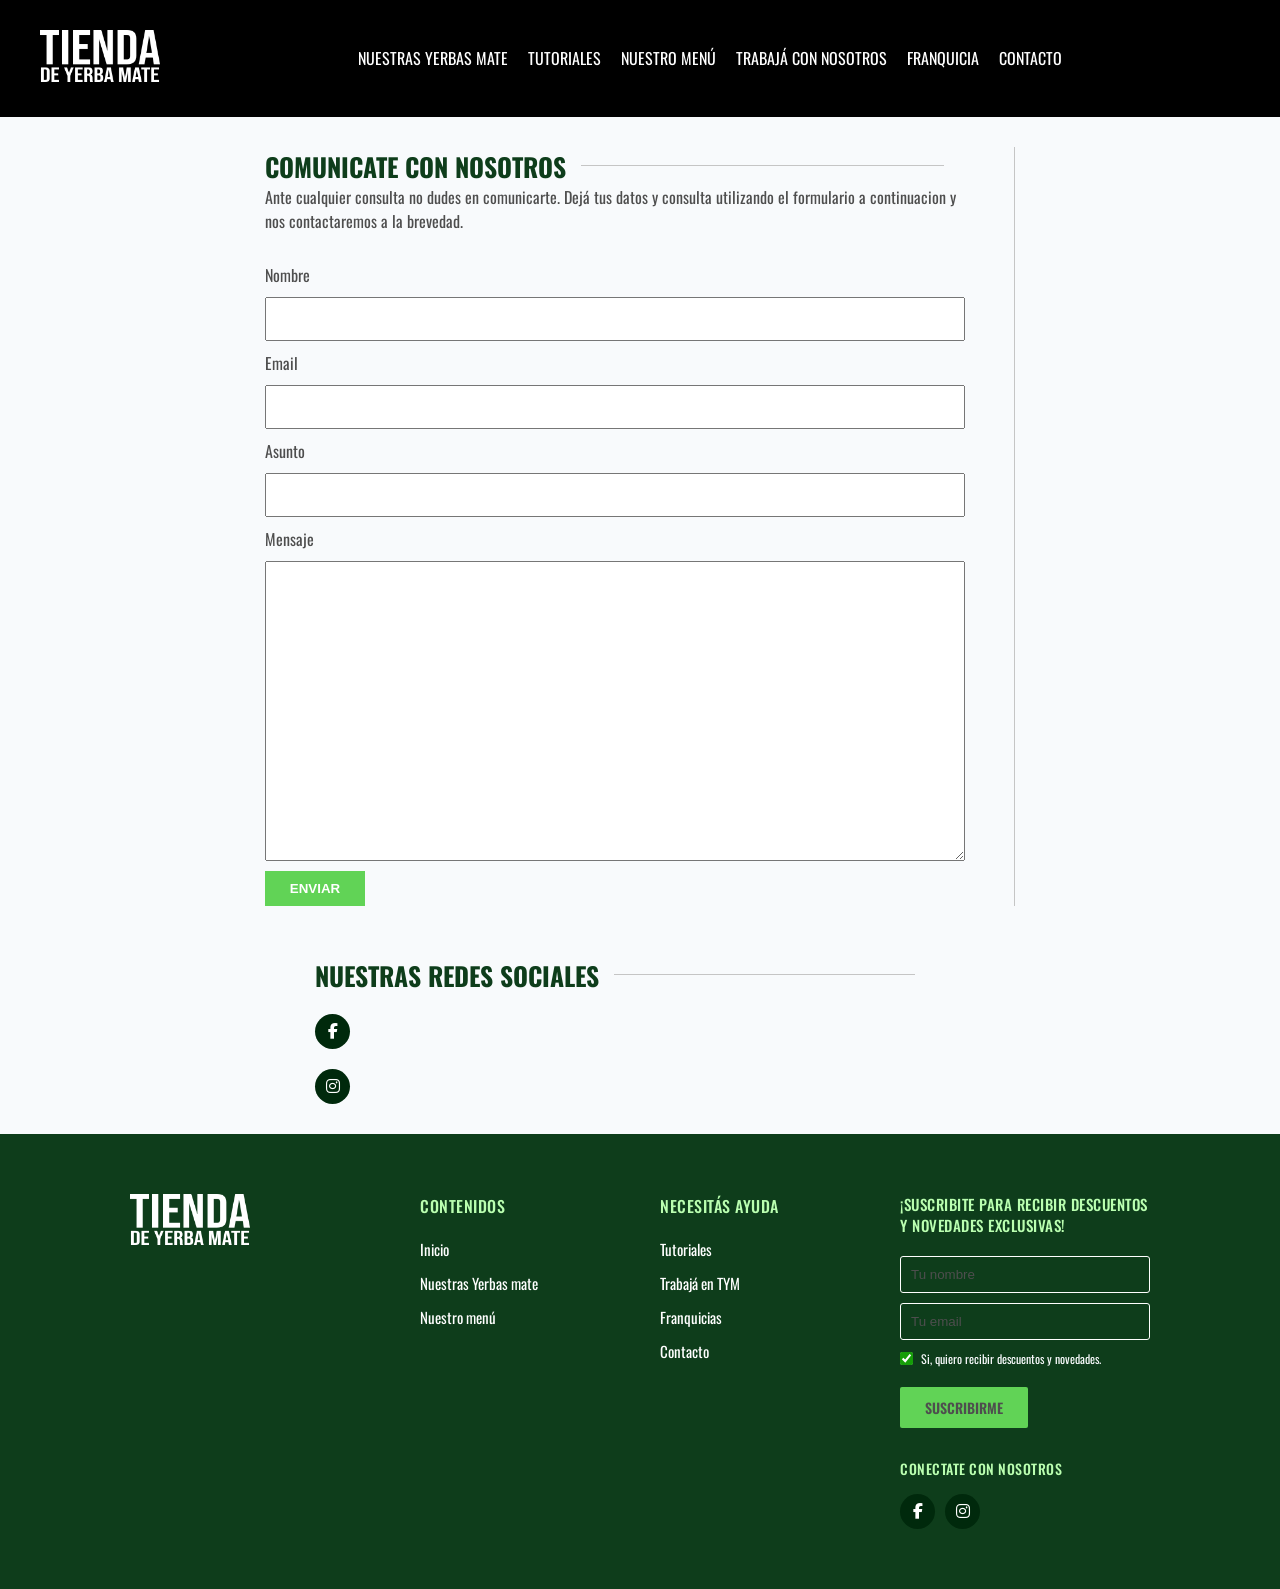
==== commit f6bf198b: "Correccion en media querys y agregado de menu hamburguesa" ====
--- a/html/contacto.html
+++ b/html/contacto.html
@@ -1,5 +1,5 @@
 <!DOCTYPE html>
-<html lang="en">
+<html lang="es">
 
 <head>
     <meta charset="UTF-8">
@@ -11,18 +11,24 @@
     <link rel="preconnect" href="https://fonts.gstatic.com" crossorigin>
     <link href="https://fonts.googleapis.com/css2?family=Oswald:wght@200..700&display=swap" rel="stylesheet">
     <title>Tienda de Yerba Mate</title>
+    <link rel="icon" href="../img/LogoTiendaYerbaMate.png">
+    <meta name="description" content="Tienda de Yerba Mate: blends, varietales y las mejores yerbas mate.">
+    <script src="../js/menu.js" defer></script>
 </head>
 
 <body>
     <header>
         <nav>
             <div class="nav-tienda">
-                <a href="../index.html"><img src="../img/LogoTiendaYerbaMate.png" alt="Logo Tienda Yerba Mate"></a>
-                <ul>
+                <a href="../index.html"><img loading="lazy" src="../img/LogoTiendaYerbaMate.png" alt="Logo Tienda Yerba Mate"></a>
+                <button class="nav-toggle" type="button" aria-label="Abrir menú" aria-expanded="false" aria-controls="menu-principal">
+                    <span></span><span></span><span></span>
+                </button>
+                <ul id="menu-principal">
                     <li><a href="nuestrasYerbas.html">NUESTRAS YERBAS MATE</a></li>
                     <li><a href="tutoriales.html">TUTORIALES</a></li>
                     <li><a href="menu.html">NUESTRO MENÚ</a></li>
-                    <li><a href="trabajaConNosotros.html">TRABAJÁ CON NOSOTROS</a></li>
+                    <li><a href="trabajoConNosotros.html">TRABAJÁ CON NOSOTROS</a></li>
                     <li><a href="franquicia.html">FRANQUICIA</a></li>
                     <li><a href="contacto.html">CONTACTO</a></li>
                 </ul>
@@ -36,23 +42,23 @@
                     <h2>COMUNICATE CON NOSOTROS</h2>
                     <p>Ante cualquier consulta no dudes en comunicarte. Dejá tus datos y consulta utilizando el formulario a
                         continuacion y nos contactaremos a la brevedad.</p>
-                    <form action="Form" method="POST" class="formulario">
-                        <label for="Nombre">Nombre</label>
-                        <input type="text">
-                        <label for="Nombre">Email</label>
-                        <input type="text">
-                        <label for="Nombre">Asunto</label>
-                        <input type="text">
-                        <label for="Nombre">Mensaje</label>
-                        <textarea type="text" maxlength="600"></textarea>
-                        <button class="btn-enviar" type="button">ENVIAR</button>
+                    <form action="#" method="POST" class="formulario">
+                        <label for="nombre">Nombre</label>
+                        <input type="text" id="nombre" name="nombre" required>
+                        <label for="email">Email</label>
+                        <input type="email" id="email" name="email" required>
+                        <label for="asunto">Asunto</label>
+                        <input type="text" id="asunto" name="asunto">
+                        <label for="mensaje">Mensaje</label>
+                        <textarea id="mensaje" name="mensaje" maxlength="600"></textarea>
+                        <button class="btn-enviar" type="submit">ENVIAR</button>
                     </form>
                 </div>
                 <div class="contact-redes">
                     <h2>NUESTRAS REDES SOCIALES</h2>
                     <div class="form-social-icons">
-                        <a href="#"><i class="fab fa-facebook-f"></i></a>
-                        <a href="#"><i class="fab fa-instagram"></i></a>
+                        <a href="#" aria-label="Facebook"><i class="fab fa-facebook-f"></i></a>
+                        <a href="#" aria-label="Instagram"><i class="fab fa-instagram"></i></a>
                     </div>
                 </div>
             </div>
@@ -62,7 +68,7 @@
         <div class="footer-container">
             <!-- Columna 1: Logo -->
             <div class="footer-column logo-column">
-                <img src="../img/LogoTiendaYerbaMate.png" alt="">
+                <img loading="lazy" src="../img/LogoTiendaYerbaMate.png" alt="">
             </div>
             <!-- Columna 2: Contenidos -->
             <div class="footer-column">
@@ -99,8 +105,8 @@
                 <div class="social-section">
                     <h3>CONECTATE CON NOSOTROS</h3>
                     <div class="social-icons">
-                        <a href="#"><i class="fab fa-facebook-f"></i></a>
-                        <a href="#"><i class="fab fa-instagram"></i></a>
+                        <a href="#" aria-label="Facebook"><i class="fab fa-facebook-f"></i></a>
+                        <a href="#" aria-label="Instagram"><i class="fab fa-instagram"></i></a>
                     </div>
                 </div>
             </div>
--- a/css/styles.css
+++ b/css/styles.css
@@ -15,8 +15,6 @@
   --social-icons: #00290c;
   --button: #61d356;
   --nav-color: #000000;
-  --shadow: 0 2px 8px rgba(0, 0, 0, 0.06);
-  --shadow-lg: 0 8px 24px rgba(0, 0, 0, 0.3);
   --background-color: #e9e9e9;
   --box-shadow: rgba(0, 0, 0, 0.4);
   --border-white: #ffffff;
@@ -34,6 +32,8 @@
   background-color: var(--bg);
 }
 
+/* Navegacion */
+ 
 .nav-tienda {
   display: flex;
   flex-direction: row;
@@ -53,6 +53,7 @@
 .nav-tienda ul {
   display: flex;
   flex-direction: row;
+  flex-wrap: wrap;
   justify-content: center;
   list-style: none;
   margin: 0 auto;
@@ -74,8 +75,50 @@
 
 .nav-tienda ul li a:hover {
   color: var(--secondary);
-  text-decoration: none;
-}
+}
+
+img {
+  max-width: 100%;
+}
+
+/* Botón hamburguesa (solo visible en pantallas chicas) */
+.nav-toggle {
+  display: none;
+  width: 46px;
+  height: 46px;
+  padding: 11px 9px;
+  background: none;
+  border: 0;
+  border-radius: 6px;
+  cursor: pointer;
+}
+
+.nav-toggle span {
+  display: block;
+  height: 3px;
+  margin: 5px 0;
+  background-color: var(--text-white);
+  border-radius: 2px;
+  transition: transform 0.3s ease, opacity 0.2s ease;
+}
+
+.nav-toggle:focus-visible,
+.nav-tienda ul li a:focus-visible {
+  outline: 2px solid var(--button);
+  outline-offset: 2px;
+}
+
+.nav-tienda.abierto .nav-toggle span:nth-child(1) {
+  transform: translateY(8px) rotate(45deg);
+}
+.nav-tienda.abierto .nav-toggle span:nth-child(2) {
+  opacity: 0;
+}
+.nav-tienda.abierto .nav-toggle span:nth-child(3) {
+  transform: translateY(-8px) rotate(-45deg);
+}
+
+/* Home / Index */
 
 .slider-contenedor {
   display: flex;
@@ -113,28 +156,32 @@
   font-size: 40px;
   text-align: center;
   margin: 20px 0 20px;
-  color:var(--primary-dark);
+  color: var(--primary-dark);
 }
 
 .yerbas {
-  display: flex;
-  flex-direction: row;
-  flex-wrap: wrap;
+  display: grid;
+  grid-template-columns: repeat(auto-fit, minmax(160px, 230px));
+  justify-content: center;
 }
 
 .yerbas img {
-  width: 250px;
-  height: auto;
+  width: 100%;
+  aspect-ratio: 2 / 3;
+  object-fit: cover;
+  border-radius: 8px;
 }
 
 .card-yerbas {
   display: flex;
   flex-direction: column;
-  max-width: 300px;
   justify-content: center;
   padding: 15px;
   align-items: center;
   border-radius: 15px;
+  text-align: center;
+  text-decoration: none;
+  color: inherit;
 }
 
 .card-yerbas:hover {
@@ -160,6 +207,11 @@
   justify-content: center;
   overflow: hidden;
   box-shadow: 0 4px 15px var(--box-shadow);
+}
+
+.secretos a,
+.menues a {
+  cursor: pointer;
 }
 
 .secretos::before,
@@ -270,6 +322,10 @@
   color: var(--text-gray);
 }
 
+.tipos {
+  margin-bottom: 50px;
+}
+
 .yerba-tipos {
   display: flex;
   flex-direction: row;
@@ -277,11 +333,7 @@
   margin-top: 70px;
 }
 
-.yerba-tipos h3 {
-  font-size: 20px;
-  color: var(--primary);
-  margin-top: 20px;
-}
+.yerba-tipos h3 { font-size: 20px; color: var(--primary); margin-top: 20px; }
 
 .yerba-tipos p {
   width: 350px;
@@ -295,7 +347,8 @@
   margin-bottom: 40px;
 }
 
-/* --- Estilos del Footer --- */
+/*Footer */
+
 .site-footer {
   background-color: var(--primary-dark);
   color: var(--text-white);
@@ -313,13 +366,11 @@
   gap: 40px;
 }
 
-/* Columnas */
 .footer-column {
   flex: 1;
   min-width: 200px;
 }
 
-/* Títulos (Headers) */
 .footer-column h3 {
   color: var(--text-green);
   font-size: 16px;
@@ -329,7 +380,6 @@
   letter-spacing: 0.5px;
 }
 
-/* Logo */
 .logo-column {
   flex: 1.5;
 }
@@ -338,7 +388,6 @@
   width: 120px;
 }
 
-/* Listas de enlaces */
 .footer-column ul {
   list-style: none;
 }
@@ -356,10 +405,8 @@
 
 .footer-column ul li a:hover {
   color: var(--secondary);
-  text-decoration: none;
-}
-
-/* --- Formulario Newsletter --- */
+}
+
 .newsletter-column {
   flex: 1.5;
 }
@@ -385,7 +432,6 @@
   color: var(--text-gray);
 }
 
-/* Checkbox personalizado */
 .checkbox-container {
   display: flex;
   align-items: center;
@@ -400,7 +446,6 @@
   accent-color: var(--secondary);
 }
 
-/* Botón */
 .newsletter-form button {
   background-color: var(--button);
   color: var(--text-gray);
@@ -420,7 +465,6 @@
   color: var(--text-white);
 }
 
-/* Redes Sociales */
 .social-section {
   margin-top: 30px;
 }
@@ -454,7 +498,7 @@
   background-color: var(--secondary);
 }
 
-/* ========== TUTORIALES ========== */
+/* TUTORIALES */
 
 .tutoriales-intro {
   max-width: 1000px;
@@ -480,8 +524,6 @@
   color: var(--text-gray);
   margin-bottom: 15px;
 }
-
-/* Galería de seis tarjetas */
 
 .tutoriales-galeria {
   display: grid;
@@ -525,8 +567,6 @@
   text-align: center;
 }
 
-/* Efecto Hover */
-
 .tutorial-card:hover img {
   transform: scale(1.08);
 }
@@ -534,7 +574,6 @@
 .tutorial-card:hover::after {
   background: rgba(0, 0, 0, 0.55);
 }
-/* Tarjetas interactivas sin JavaScript */
 
 .tutorial-card summary {
   list-style: none;
@@ -550,15 +589,12 @@
   position: absolute;
   inset: 0;
   z-index: 2;
-
   background: var(--primary-dark);
   color: white;
-
   display: flex;
   flex-direction: column;
   justify-content: center;
   align-items: center;
-
   padding: 25px;
   text-align: center;
 }
@@ -573,130 +609,6 @@
   line-height: 1.5;
 }
 
-/* Formulario de contacto */
-
-.contacto {
-  display: flex;
-  flex-direction: row;
-  justify-content: center;
-  flex-wrap: wrap;
-  padding: 30px;
-  gap: 50px;
-}
-
-.contacto h2 {
-  color: var(--primary-dark);
-  display: flex;
-  align-items: center;
-  gap: 15px;
-  font-size: 1.6rem; 
-}
-
-.contacto h2::after {
-  content: "";
-  flex-grow: 1;
-  height: 1px;
-  background-color: var(--border-light-gray);
-  margin-right: 50px;
-}
-
-.contact-form {
-  display: flex;
-  flex-direction: column;
-  justify-content: center;
-  width: 750px;
-  border-right: 0.5px solid var(--border-light-gray);
-}
-
-.contact-form p {
-  margin-bottom: 20px;
-  color: var(--text-gray);
-  width: 700px;
-}
-
-.formulario {
-  display: flex;
-  flex-direction: column;
-  width: 700px;
-  color: var(--text-gray)
-}
-
-.formulario label {
-  padding: 10px 0;
-}
-
-.formulario input {
-  padding: 10px;
-}
-
-.formulario textarea {
-  padding: 10px;
-  height: 300px;
-}
-
-.btn-enviar {
-  padding: 10px;
-  width: 100px;
-  margin-top: 10px;
-  background-color: var(--button);
-  color: var(--text-white);
-  font-weight: 800;
-  cursor: pointer;
-
-}
-
-.contact-redes {
-  display: flex;
-  flex-direction: column;
-  width: 650px;
-}
-
-.form-social-icons {
-  display: flex;
-  flex-direction: column;
-  color: var(--text-white);
-  gap: 20px;
-  margin-top: 20px;
-}
-
-.form-social-icons a {
-  display: flex;
-  justify-content: center;
-  align-items: center;
-  width: 35px;
-  height: 35px;
-  background-color: var(--social-icons);
-  color: var(--text-white);
-  border-radius: 50%;
-  text-decoration: none;
-  font-size: 16px;
-  transition: background-color 0.3s;
-}
-
-.form-social-icons a:hover {
-  background-color: var(--secondary);
-}
-
-
-/* Responsive */
-
-@media (max-width: 768px) {
-  .tutoriales-galeria {
-    grid-template-columns: repeat(2, 1fr);
-  }
-}
-
-@media (max-width: 480px) {
-  .tutoriales-galeria {
-    grid-template-columns: 1fr;
-  }
-
-  .tutoriales-intro h1 {
-    font-size: 2rem;
-  }
-}
-
-/* Mantener el summary por encima del contenido */
 .tutorial-card[open] summary {
   position: absolute;
   inset: 0;
@@ -704,14 +616,13 @@
   cursor: pointer;
 }
 
-/* Ocultar imagen y título cuando está abierto */
 .tutorial-card[open] summary img,
 .tutorial-card[open] summary h2 {
   display: none;
 }
 
-/* Indicador visual para cerrar */
 .tutorial-card[open] summary::after {
+  content: '×';
   position: absolute;
   top: 8px;
   right: 15px;
@@ -720,18 +631,850 @@
   line-height: 1;
 }
 
-/* --- Responsive Design --- */
+/* CONTACTO / TRABAJÁ CON NOSOTROS (formularios) */
+
+.contacto {
+  display: flex;
+  flex-direction: row;
+  justify-content: center;
+  flex-wrap: wrap;
+  padding: 30px;
+  gap: 50px;
+}
+
+.contacto h2 {
+  color: var(--primary-dark);
+  display: flex;
+  align-items: center;
+  gap: 15px;
+  font-size: 1.6rem;
+}
+
+.contacto h2::after {
+  content: '';
+  flex-grow: 1;
+  height: 1px;
+  background-color: var(--border-light-gray);
+  margin-right: 50px;
+}
+
+.contact-form {
+  display: flex;
+  flex-direction: column;
+  justify-content: center;
+  width: 750px;
+  max-width: 100%;
+  border-right: 0.5px solid var(--border-light-gray);
+  padding-right: 20px;
+}
+
+.contact-form p {
+  margin-bottom: 20px;
+  color: var(--text-gray);
+  width: 100%;
+  max-width: 700px;
+}
+
+.formulario {
+  display: flex;
+  flex-direction: column;
+  width: 100%;
+  max-width: 700px;
+  color: var(--text-gray);
+}
+
+.formulario label {
+  padding: 10px 0;
+}
+
+.formulario input,
+.formulario textarea {
+  padding: 10px;
+  font-family: 'Oswald', sans-serif;
+}
+
+.formulario textarea {
+  height: 300px;
+  resize: vertical;
+}
+
+.btn-enviar {
+  padding: 10px;
+  width: 100px;
+  margin-top: 10px;
+  background-color: var(--button);
+  color: var(--text-white);
+  font-weight: 800;
+  cursor: pointer;
+  border: none;
+}
+
+.contact-redes {
+  display: flex;
+  flex-direction: column;
+  width: 650px;
+  max-width: 100%;
+}
+
+.form-social-icons {
+  display: flex;
+  flex-direction: column;
+  color: var(--text-white);
+  gap: 20px;
+  margin-top: 20px;
+}
+
+.form-social-icons a {
+  display: flex;
+  justify-content: center;
+  align-items: center;
+  width: 35px;
+  height: 35px;
+  background-color: var(--social-icons);
+  color: var(--text-white);
+  border-radius: 50%;
+  text-decoration: none;
+  font-size: 16px;
+  transition: background-color 0.3s;
+}
+
+.form-social-icons a:hover {
+  background-color: var(--secondary);
+}
+
+/* FRANQUICIAS */
+
+.pagina-franquicias {
+  display: flex;
+  justify-content: center;
+  align-items: center;
+  min-height: 650px;
+  padding: 80px 20px;
+}
+
+.franquicias-contenido {
+  display: flex;
+  flex-direction: column;
+  align-items: center;
+  max-width: 900px;
+  width: 100%;
+  text-align: center;
+}
+
+.franquicias-subtitulo {
+  font-size: 1.3rem;
+  color: var(--primary);
+  margin-bottom: 15px;
+}
+
+.franquicias-contenido h1 {
+  font-size: 3rem;
+  color: var(--primary-dark);
+  margin-bottom: 35px;
+}
+
+.franquicias-descripcion {
+  font-size: 1.2rem;
+  line-height: 1.8;
+  color: var(--text-gray);
+  margin-bottom: 20px;
+}
+
+.franquicias-boton {
+  display: inline-flex;
+  align-items: center;
+  justify-content: center;
+  gap: 12px;
+  margin-top: 25px;
+  padding: 15px 30px;
+  background-color: var(--primary);
+  color: var(--text-white);
+  text-decoration: none;
+  font-size: 1.1rem;
+  border-radius: 4px;
+  transition: background-color 0.3s ease, transform 0.3s ease;
+}
+
+.franquicias-boton:hover {
+  background-color: var(--primary-dark);
+  transform: translateY(-3px);
+}
+
+.franquicias-boton i {
+  font-size: 1.5rem;
+}
+
+.franquicias-separador {
+  width: 250px;
+  height: 3px;
+  background-color: var(--primary);
+  margin: 0 auto 30px;
+}
+
+/* TRABAJO Y MENÚ */
+
+.trabajo-intro,
+.menu-intro {
+  max-width: 1000px;
+  margin: 0 auto;
+  padding: 70px 25px;
+  text-align: center;
+}
+
+.trabajo-intro h1,
+.menu-intro h1 {
+  font-size: 3rem;
+  color: var(--primary-dark);
+  margin-bottom: 30px;
+}
+
+.trabajo-intro p,
+.menu-intro p {
+  font-size: 1.2rem;
+  line-height: 1.8;
+  color: var(--text-gray);
+  margin-bottom: 15px;
+}
+
+/* Puestos de trabajo */
+.puestos {
+  max-width: 1200px;
+  margin: 0 auto;
+  padding: 20px 25px 60px;
+}
+
+.puestos h2 {
+  text-align: center;
+  color: var(--primary-dark);
+  font-size: 2rem;
+  margin-bottom: 30px;
+}
+
+.puestos-grid {
+  display: grid;
+  grid-template-columns: repeat(auto-fit, minmax(280px, 1fr));
+  gap: 24px;
+}
+
+.puesto-card {
+  background: var(--card);
+  border-radius: var(--radius);
+  padding: 24px;
+  box-shadow: var(--shadow);
+  border-top: 4px solid var(--primary);
+}
+
+.puesto-card h3 {
+  color: var(--primary-dark);
+  margin-bottom: 10px;
+  font-size: 1.4rem;
+}
+
+.puesto-card p {
+  color: var(--text-gray);
+  margin-bottom: 12px;
+  line-height: 1.6;
+}
+
+.puesto-card ul {
+  margin-left: 20px;
+  color: var(--text-gray);
+  line-height: 1.6;
+}
+
+/* Menú */
+.menu-categoria {
+  max-width: 1200px;
+  margin: 0 auto;
+  padding: 20px 25px 40px;
+}
+
+.menu-categoria h2 {
+  color: var(--primary-dark);
+  font-size: 2rem;
+  margin-bottom: 20px;
+  border-bottom: 2px solid var(--border-light-gray);
+  padding-bottom: 8px;
+}
+
+.menu-grid {
+  display: grid;
+  grid-template-columns: repeat(auto-fit, minmax(260px, 1fr));
+  gap: 24px;
+}
+
+.menu-card {
+  background: var(--card);
+  border-radius: var(--radius);
+  overflow: hidden;
+  box-shadow: var(--shadow);
+  transition: transform 0.3s ease, box-shadow 0.3s ease;
+}
+
+.menu-card:hover {
+  transform: translateY(-4px);
+  box-shadow: var(--shadow-lg);
+}
+
+.menu-card img {
+  width: 100%;
+  height: 200px;
+  object-fit: cover;
+}
+
+.menu-info {
+  padding: 16px;
+}
+
+.menu-info h3 {
+  color: var(--primary-dark);
+  margin-bottom: 8px;
+  font-size: 1.3rem;
+}
+
+.menu-info p {
+  color: var(--text-gray);
+  font-size: 0.95rem;
+  line-height: 1.5;
+  margin-bottom: 10px;
+}
+
+.menu-precio {
+  display: inline-block;
+  color: var(--primary);
+  font-weight: 700;
+  font-size: 1.1rem;
+}
+
+/* Nuestras Yerbas - Tienda */
+.tienda-yerbas {
+  background-color: var(--border-white);
+  padding: 40px 52px 70px;
+}
+
+.productos-grid {
+  display: grid;
+  grid-template-columns: repeat(3, 1fr);
+  column-gap: 30px;
+  row-gap: 36px;
+  max-width: 1620px;
+  margin: 0 auto;
+}
+
+.producto-card {
+  position: relative;
+  display: grid;
+  grid-template-rows: auto auto;
+  outline: none;
+}
+
+.producto-card > img {
+  width: 100%;
+  aspect-ratio: 1 / 1;
+  object-fit: contain;
+  background-color: #e4e3e3;
+  display: block;
+}
+
+.producto-nombre {
+  text-align: center;
+  font-size: 1rem;
+  font-weight: 500;
+  color: var(--text-black);
+  padding-top: 14px;
+}
+
+.producto-hover {
+  position: absolute;
+  top: 0;
+  left: 0;
+  width: 100%;
+  aspect-ratio: 1 / 1;
+  display: flex;
+  justify-content: center;
+  background-color: #e4e3e3;
+  opacity: 0;
+  visibility: hidden;
+  transition: opacity 0.3s ease, visibility 0.3s ease;
+}
+
+.producto-card:hover .producto-hover,
+.producto-card:focus .producto-hover,
+.producto-card:focus-within .producto-hover {
+  opacity: 1;
+  visibility: visible;
+}
+
+.producto-card:focus-visible > img {
+  outline: 3px solid var(--button);
+  outline-offset: 2px;
+}
+
+.producto-panel {
+  width: 62%;
+  height: 100%;
+  background-color: var(--panel-color, #0e1722);
+  color: var(--text-white);
+  padding: 44px 28px 30px;
+  border-radius: 0 0 40px 40px;
+  overflow: hidden;
+}
+
+.producto-panel h3 {
+  font-size: 1.4rem;
+  font-weight: 600;
+  letter-spacing: 1px;
+  padding-bottom: 38px;
+  background: repeating-linear-gradient(
+      135deg,
+      rgba(255, 255, 255, 0.9) 0 2px,
+      transparent 2px 6px
+    ) bottom / 100% 26px no-repeat;
+  margin-bottom: 26px;
+}
+
+.producto-desc {
+  font-size: 1.05rem;
+  font-weight: 300;
+  line-height: 1.5;
+  text-transform: uppercase;
+  margin-bottom: 18px;
+}
+
+.producto-destacado {
+  font-size: 1.05rem;
+  font-weight: 600;
+  line-height: 1.5;
+  text-transform: uppercase;
+}
+
+.producto-card--normal   { --panel-color: #01351b; }
+.producto-card--suave    { --panel-color: #7a7a22; }
+.producto-card--hierbas  { --panel-color: #617362; }
+.producto-card--coco     { --panel-color: #864b1c; }
+.producto-card--organica { --panel-color: #739484; }
+.producto-card--despalada{ --panel-color: #663946; }
+
+.tutorial-modal {
+  border: none;
+  border-radius: 12px;
+  padding: 30px;
+  max-width: 500px;
+  width: 90%;
+  margin: auto;
+  background: var(--card);
+  box-shadow: var(--shadow-lg);
+}
+.tutorial-modal::backdrop {
+  background: rgba(0, 0, 0, 0.5);
+}
+.cerrar-modal {
+  position: absolute;
+  top: 8px;
+  right: 12px;
+  background: none;
+  border: none;
+  font-size: 24px;
+  cursor: pointer;
+  color: var(--text-gray);
+}
+
+
+/* ============================================================
+   MEDIA QUERIES (de mayor a menor)
+   ============================================================ */
+
+/* --- 1400px: cuadro de yerbas del home deja de desbordar --- */
+@media (max-width: 1400px) {
+  .yerba-tipos {
+    gap: 20px;
+    padding: 0 20px;
+  }
+  .yerba-tipos > div {
+    flex: 1 1 0;
+    min-width: 0;
+  }
+  .yerba-tipos > div:nth-child(2) {
+    flex: 1.2 1 0;
+  }
+  .yerba-tipos p {
+    width: 100%;
+  }
+  .yerba-tipos img {
+    width: 100%;
+  }
+}
+
+/* --- 1300px: menú más compacto antes de pasar a hamburguesa --- */
+@media (max-width: 1300px) {
+  .nav-tienda {
+    padding: 30px 20px;
+  }
+  .nav-tienda img {
+    margin-left: 20px;
+  }
+  .nav-tienda ul {
+    gap: 8px;
+  }
+  .nav-tienda ul li {
+    padding: 6px;
+  }
+  .nav-tienda ul li a {
+    font-size: 16px;
+  }
+}
+
+/* --- 1100px: MENÚ HAMBURGUESA --- */
+@media (max-width: 1100px) {
+  .nav-tienda {
+    justify-content: space-between;
+    padding: 18px 24px;
+  }
+  .nav-tienda img {
+    width: 90px;
+    margin-left: 0;
+  }
+  .nav-toggle {
+    display: block;
+  }
+  .nav-tienda ul {
+    flex-basis: 100%;
+    flex-direction: column;
+    flex-wrap: nowrap;
+    gap: 0;
+    margin: 0;
+    max-height: 0;
+    overflow: hidden;
+    visibility: hidden;
+    transition: max-height 0.35s ease, margin-top 0.35s ease, visibility 0.35s;
+  }
+  .nav-tienda.abierto ul {
+    max-height: 460px;
+    margin-top: 14px;
+    visibility: visible;
+  }
+  .nav-tienda ul li {
+    padding: 0;
+    border-top: 1px solid rgba(255, 255, 255, 0.15);
+  }
+  .nav-tienda ul li a {
+    display: block;
+    padding: 15px 10px;
+    font-size: 17px;
+  }
+}
+
+/* --- 992px: tablet --- */
+@media (max-width: 992px) {
+  /* Home: tipos de yerba en una columna */
+  .yerba-tipos {
+    flex-direction: column;
+    align-items: center;
+    gap: 30px;
+    margin-top: 40px;
+  }
+  .yerba-tipos > div,
+  .yerba-tipos > div:nth-child(2) {
+    flex: none;
+    width: 100%;
+    max-width: 600px;
+  }
+  .yerba-tipos img {
+    margin-bottom: 0;
+  }
+
+  /* Tutoriales */
+  .tutoriales-galeria {
+    grid-template-columns: repeat(2, 1fr);
+  }
+
+  /* Contacto / Trabajá con nosotros */
+  .contacto {
+    gap: 30px;
+  }
+  .contact-form,
+  .contact-redes {
+    width: 100%;
+    border-right: none;
+    padding-right: 0;
+  }
+
+  /* Nuestras yerbas */
+  .tienda-yerbas {
+    padding: 30px 24px 50px;
+  }
+  .productos-grid {
+    grid-template-columns: repeat(2, 1fr);
+    column-gap: 20px;
+  }
+  .producto-panel {
+    width: 80%;
+    padding: 28px 18px 18px;
+  }
+  .producto-panel h3 {
+    font-size: 1.1rem;
+    padding-bottom: 30px;
+    margin-bottom: 16px;
+  }
+  .producto-desc,
+  .producto-destacado {
+    font-size: 0.85rem;
+  }
+
+  /* Footer: 2 columnas */
+  .site-footer {
+    padding: 50px 40px;
+  }
+  .footer-container {
+    margin: 0;
+    gap: 30px;
+  }
+  .footer-column {
+    flex: 1 1 calc(50% - 30px);
+  }
+  .logo-column,
+  .newsletter-column {
+    flex: 1 1 100%;
+  }
+}
+
+/* --- 768px: tablet chica / celular grande --- */
 @media (max-width: 768px) {
+  /* Slider */
+  .slider-contenedor {
+    min-height: 380px;
+  }
+  .slider-text {
+    margin-left: 20px;
+    padding: 15px;
+  }
+  .slider-text h2 {
+    font-size: 45px;
+  }
+  .slider-text p {
+    font-size: 18px;
+  }
+
+  /* Home: secciones */
+  .productos h2 {
+    font-size: 34px;
+  }
+  .info-section {
+    gap: 30px;
+  }
+  .titulo-yerbas h2 {
+    font-size: 36px;
+  }
+  .titulo-yerbas h3 {
+    font-size: 24px;
+    margin-top: 30px;
+    text-align: center;
+  }
+
+  /* Intros */
+  .trabajo-intro,
+  .menu-intro,
+  .tutoriales-intro {
+    padding: 45px 20px;
+  }
+  .trabajo-intro h1,
+  .menu-intro h1,
+  .tutoriales-intro h1 {
+    font-size: 2.2rem;
+  }
+  .trabajo-intro p,
+  .menu-intro p,
+  .tutoriales-intro p {
+    font-size: 1.05rem;
+  }
+
+  /* Tutoriales */
+  .tutorial-card h2 {
+    font-size: 1.3rem;
+  }
+  .tutorial-info h3 {
+    font-size: 1.3rem;
+  }
+
+  /* Contacto */
+  .contacto {
+    flex-direction: column;
+    flex-wrap: nowrap;
+    padding: 20px;
+  }
+  .contacto h2 {
+    font-size: 1.3rem;
+  }
+  .contacto h2::after {
+    margin-right: 0;
+  }
+  .formulario textarea {
+    height: 220px;
+  }
+  .form-social-icons {
+    flex-direction: row;
+  }
+
+  /* Franquicias */
+  .pagina-franquicias {
+    min-height: 500px;
+    padding: 60px 20px;
+  }
+  .franquicias-contenido h1 {
+    font-size: 2.2rem;
+    margin-bottom: 15px;
+  }
+
+  /* Menú y puestos */
+  .menu-categoria,
+  .puestos {
+    padding-left: 20px;
+    padding-right: 20px;
+  }
+  .puestos h2,
+  .menu-categoria h2 {
+    font-size: 1.6rem;
+  }
+
+  /* Footer: 1 columna */
+  .site-footer {
+    padding: 40px 25px;
+  }
   .footer-container {
     flex-direction: column;
     gap: 30px;
   }
-
-  .logo-column {
-    margin-bottom: 20px;
-  }
-
+  .footer-column,
+  .logo-column,
   .newsletter-column {
+    flex: none;
     width: 100%;
-  }
-}
+    min-width: 0;
+  }
+}
+
+/* --- 600px: celular --- */
+@media (max-width: 600px) {
+  .productos-grid {
+    grid-template-columns: 1fr;
+  }
+  .producto-panel {
+    width: 74%;
+    padding: 32px 22px 22px;
+  }
+  .producto-panel h3 {
+    font-size: 1.2rem;
+  }
+  .producto-desc,
+  .producto-destacado {
+    font-size: 0.95rem;
+  }
+}
+
+/* --- 480px: celular chico --- */
+@media (max-width: 480px) {
+  .nav-tienda {
+    padding: 14px 18px;
+  }
+  .nav-tienda img {
+    width: 75px;
+  }
+
+  .slider-contenedor {
+    min-height: 320px;
+  }
+  .slider-text h2 {
+    font-size: 34px;
+  }
+  .slider-text p {
+    font-size: 16px;
+  }
+
+  .productos {
+    padding: 10px;
+  }
+  .productos h2 {
+    font-size: 30px;
+  }
+  .info-section {
+    grid-template-columns: 1fr;
+    padding: 15px;
+  }
+  .secretos,
+  .menues {
+    height: 300px;
+  }
+  .secretos h2,
+  .menues h2,
+  .secretos p,
+  .menues p,
+  .secretos .btn-ver,
+  .menues .btn-ver {
+    margin-left: 20px;
+    margin-right: 20px;
+  }
+  .secretos h2,
+  .menues h2 {
+    font-size: 1.6rem;
+  }
+  .titulo-yerbas h2 {
+    font-size: 32px;
+  }
+  .titulo-yerbas h3 {
+    font-size: 22px;
+  }
+  .yerba-tipos {
+    padding: 0 15px;
+  }
+  .yerba-tipos p {
+    font-size: 14px;
+  }
+
+  .tutoriales-galeria {
+    grid-template-columns: 1fr;
+    padding: 20px 20px 60px;
+  }
+  .tutoriales-intro h1 {
+    font-size: 2rem;
+  }
+
+  .puestos-grid,
+  .menu-grid {
+    grid-template-columns: 1fr;
+  }
+  .menu-card img {
+    height: 180px;
+  }
+
+  .franquicias-contenido h1 {
+    font-size: 1.8rem;
+  }
+  .franquicias-descripcion {
+    font-size: 1rem;
+  }
+  .franquicias-boton {
+    font-size: 0.9rem;
+    padding: 12px 18px;
+  }
+  .franquicias-separador {
+    width: 160px;
+  }
+
+  .contacto {
+    padding: 15px;
+  }
+  .btn-enviar {
+    width: 100%;
+  }
+
+  .tienda-yerbas {
+    padding: 20px 16px 40px;
+  }
+}
+
+/* Respetar a quienes reducen el movimiento */
+@media (prefers-reduced-motion: reduce) {
+  * {
+    transition: none !important;
+  }
+}
